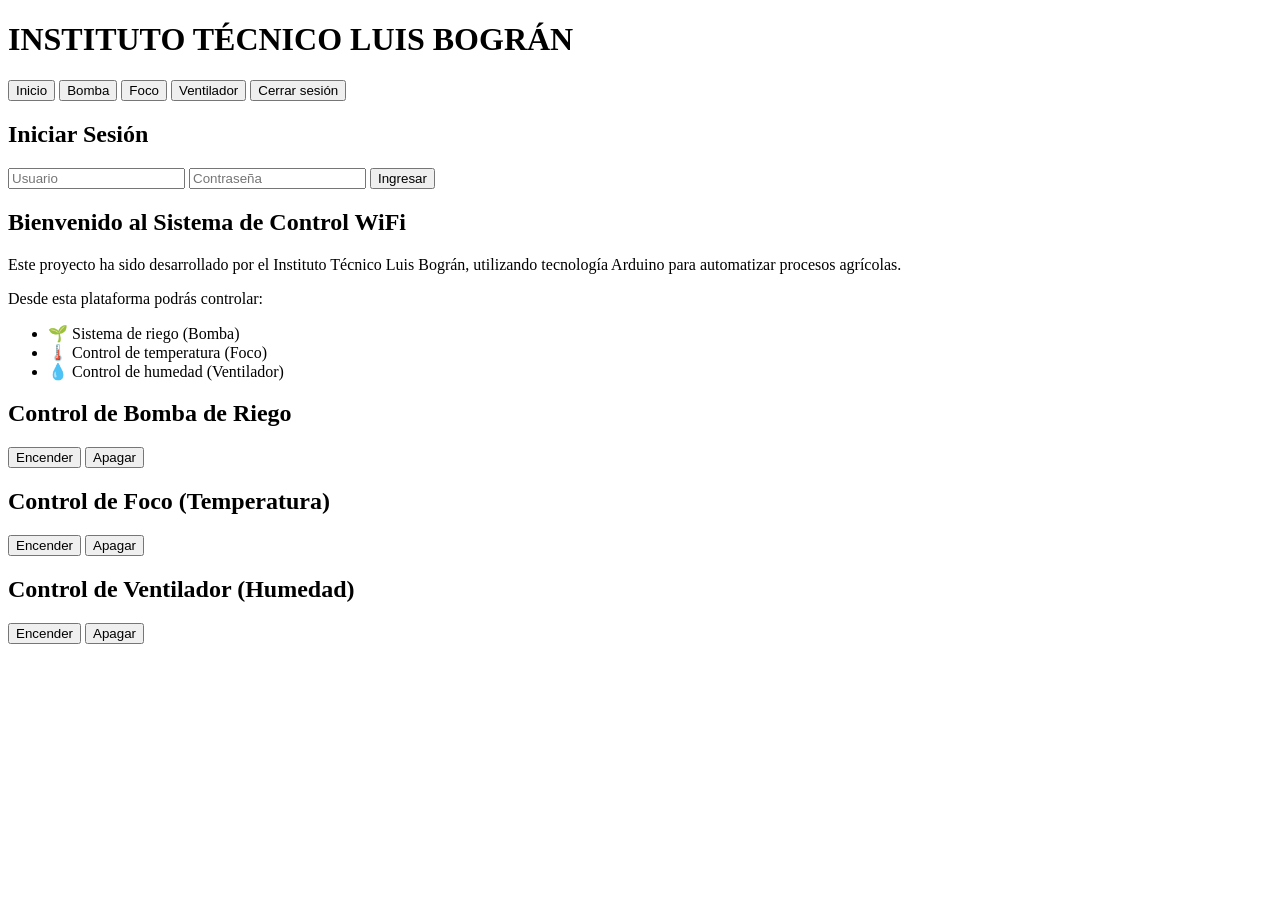
==== index.html @ 55f44f0e "Create index.html" ====
<!DOCTYPE html>
<html lang="es">
<head>
    <meta charset="UTF-8">
    <title>Control Inteligente - ITLB</title>
    <link rel="stylesheet" href="styles.css">
</head>
<body>

<header>
    <h1>INSTITUTO TÉCNICO LUIS BOGRÁN</h1>
    <nav>
        <button onclick="mostrarSeccion('inicio')">Inicio</button>
        <button onclick="mostrarSeccion('bomba')">Bomba</button>
        <button onclick="mostrarSeccion('foco')">Foco</button>
        <button onclick="mostrarSeccion('ventilador')">Ventilador</button>
        <button onclick="cerrarSesion()">Cerrar sesión</button>
    </nav>
</header>

<main id="contenido">

    <!-- LOGIN -->
    <div id="login">
        <h2>Iniciar Sesión</h2>
        <input type="text" id="usuario" placeholder="Usuario">
        <input type="password" id="password" placeholder="Contraseña">
        <button onclick="login()">Ingresar</button>
        <p id="error"></p>
    </div>

    <!-- INICIO -->
    <section id="inicio" class="seccion oculto">
        <h2>Bienvenido al Sistema de Control WiFi</h2>
        <p>
            Este proyecto ha sido desarrollado por el Instituto Técnico Luis Bográn,
            utilizando tecnología Arduino para automatizar procesos agrícolas.
        </p>
        <p>
            Desde esta plataforma podrás controlar:
        </p>
        <ul>
            <li>🌱 Sistema de riego (Bomba)</li>
            <li>🌡️ Control de temperatura (Foco)</li>
            <li>💧 Control de humedad (Ventilador)</li>
        </ul>
    </section>

    <!-- BOMBA -->
    <section id="bomba" class="seccion oculto">
        <h2>Control de Bomba de Riego</h2>
        <button onclick="enviarComando('BOMBA_ON')">Encender</button>
        <button onclick="enviarComando('BOMBA_OFF')">Apagar</button>
    </section>

    <!-- FOCO -->
    <section id="foco" class="seccion oculto">
        <h2>Control de Foco (Temperatura)</h2>
        <button onclick="enviarComando('FOCO_ON')">Encender</button>
        <button onclick="enviarComando('FOCO_OFF')">Apagar</button>
    </section>

    <!-- VENTILADOR -->
    <section id="ventilador" class="seccion oculto">
        <h2>Control de Ventilador (Humedad)</h2>
        <button onclick="enviarComando('VENT_ON')">Encender</button>
        <button onclick="enviarComando('VENT_OFF')">Apagar</button>
    </section>

</main>

<script src="script.js"></script>
</body>
</html>
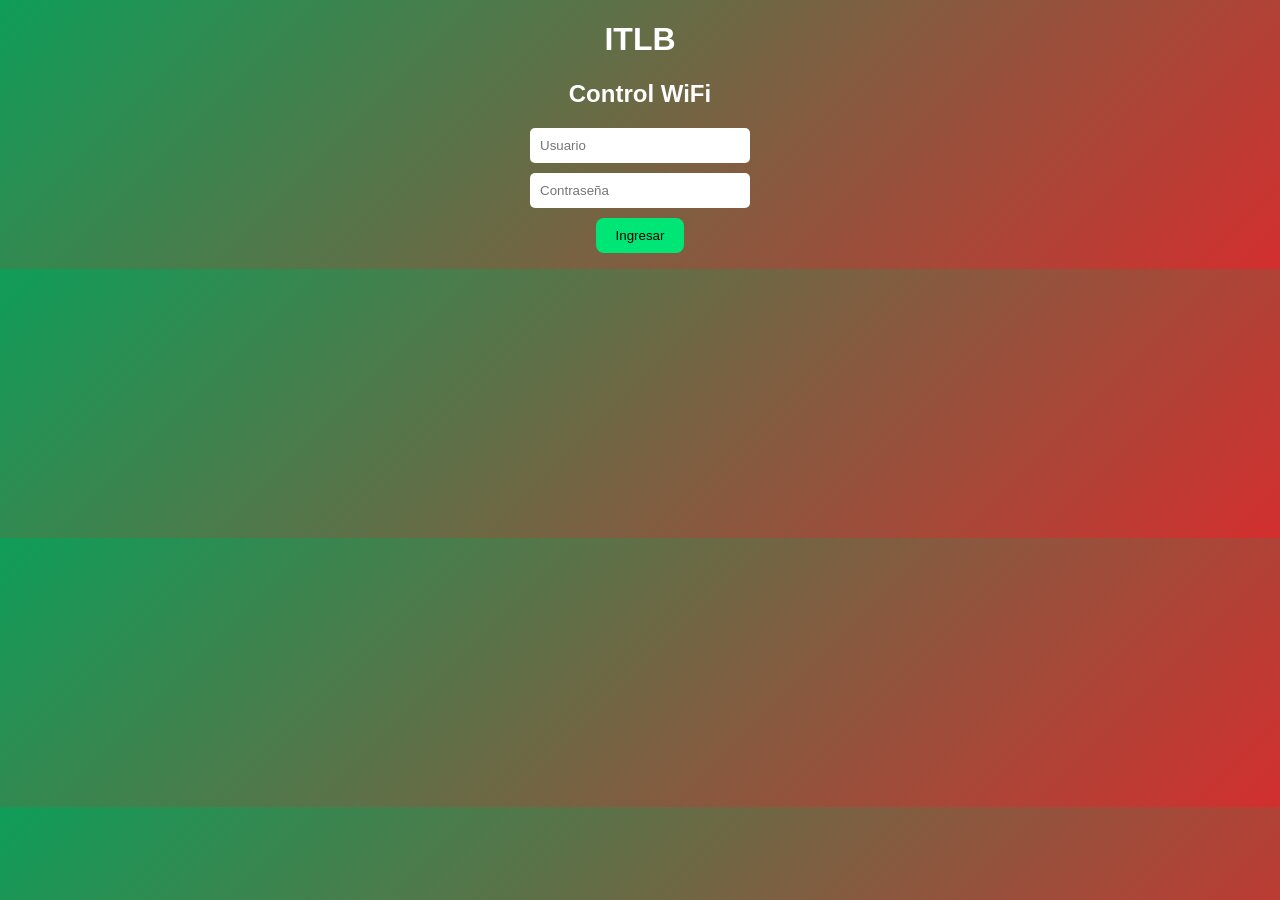
==== commit dbcde233: "Update index.html for login page layoutin" ====
--- a/index.html
+++ b/index.html
@@ -1,73 +1,22 @@
 <!DOCTYPE html>
 <html lang="es">
 <head>
-    <meta charset="UTF-8">
-    <title>Control Inteligente - ITLB</title>
-    <link rel="stylesheet" href="styles.css">
+<meta charset="UTF-8">
+<title>Login - ITLB</title>
+<link rel="stylesheet" href="styles.css">
 </head>
-<body>
+<body class="login-body">
 
-<header>
-    <h1>INSTITUTO TÉCNICO LUIS BOGRÁN</h1>
-    <nav>
-        <button onclick="mostrarSeccion('inicio')">Inicio</button>
-        <button onclick="mostrarSeccion('bomba')">Bomba</button>
-        <button onclick="mostrarSeccion('foco')">Foco</button>
-        <button onclick="mostrarSeccion('ventilador')">Ventilador</button>
-        <button onclick="cerrarSesion()">Cerrar sesión</button>
-    </nav>
-</header>
+<div class="login-container">
+    <h1>ITLB</h1>
+    <h2>Control WiFi</h2>
 
-<main id="contenido">
+    <input type="text" id="usuario" placeholder="Usuario">
+    <input type="password" id="password" placeholder="Contraseña">
 
-    <!-- LOGIN -->
-    <div id="login">
-        <h2>Iniciar Sesión</h2>
-        <input type="text" id="usuario" placeholder="Usuario">
-        <input type="password" id="password" placeholder="Contraseña">
-        <button onclick="login()">Ingresar</button>
-        <p id="error"></p>
-    </div>
-
-    <!-- INICIO -->
-    <section id="inicio" class="seccion oculto">
-        <h2>Bienvenido al Sistema de Control WiFi</h2>
-        <p>
-            Este proyecto ha sido desarrollado por el Instituto Técnico Luis Bográn,
-            utilizando tecnología Arduino para automatizar procesos agrícolas.
-        </p>
-        <p>
-            Desde esta plataforma podrás controlar:
-        </p>
-        <ul>
-            <li>🌱 Sistema de riego (Bomba)</li>
-            <li>🌡️ Control de temperatura (Foco)</li>
-            <li>💧 Control de humedad (Ventilador)</li>
-        </ul>
-    </section>
-
-    <!-- BOMBA -->
-    <section id="bomba" class="seccion oculto">
-        <h2>Control de Bomba de Riego</h2>
-        <button onclick="enviarComando('BOMBA_ON')">Encender</button>
-        <button onclick="enviarComando('BOMBA_OFF')">Apagar</button>
-    </section>
-
-    <!-- FOCO -->
-    <section id="foco" class="seccion oculto">
-        <h2>Control de Foco (Temperatura)</h2>
-        <button onclick="enviarComando('FOCO_ON')">Encender</button>
-        <button onclick="enviarComando('FOCO_OFF')">Apagar</button>
-    </section>
-
-    <!-- VENTILADOR -->
-    <section id="ventilador" class="seccion oculto">
-        <h2>Control de Ventilador (Humedad)</h2>
-        <button onclick="enviarComando('VENT_ON')">Encender</button>
-        <button onclick="enviarComando('VENT_OFF')">Apagar</button>
-    </section>
-
-</main>
+    <button onclick="login()">Ingresar</button>
+    <p id="error"></p>
+</div>
 
 <script src="script.js"></script>
 </body>
--- a/styles.css
+++ b/styles.css
@@ -0,0 +1,65 @@
+body {
+    font-family: Arial, sans-serif;
+    margin: 0;
+    background: linear-gradient(135deg, #0f9d58, #d32f2f);
+    color: white;
+    text-align: center;
+}
+
+header {
+    background: rgba(0,0,0,0.6);
+    padding: 15px;
+}
+
+nav button {
+    margin: 5px;
+    padding: 10px 15px;
+    border: none;
+    background: #00c853;
+    color: white;
+    border-radius: 8px;
+    cursor: pointer;
+}
+
+nav button:hover {
+    background: #ff1744;
+}
+
+main {
+    padding: 20px;
+}
+
+input {
+    display: block;
+    margin: 10px auto;
+    padding: 10px;
+    width: 200px;
+    border-radius: 5px;
+    border: none;
+}
+
+button {
+    padding: 10px 20px;
+    border: none;
+    background: #00e676;
+    color: black;
+    border-radius: 8px;
+    cursor: pointer;
+}
+
+button:hover {
+    background: #ff5252;
+    color: white;
+}
+
+.seccion {
+    margin-top: 20px;
+}
+
+.oculto {
+    display: none;
+}
+
+#error {
+    color: yellow;
+}
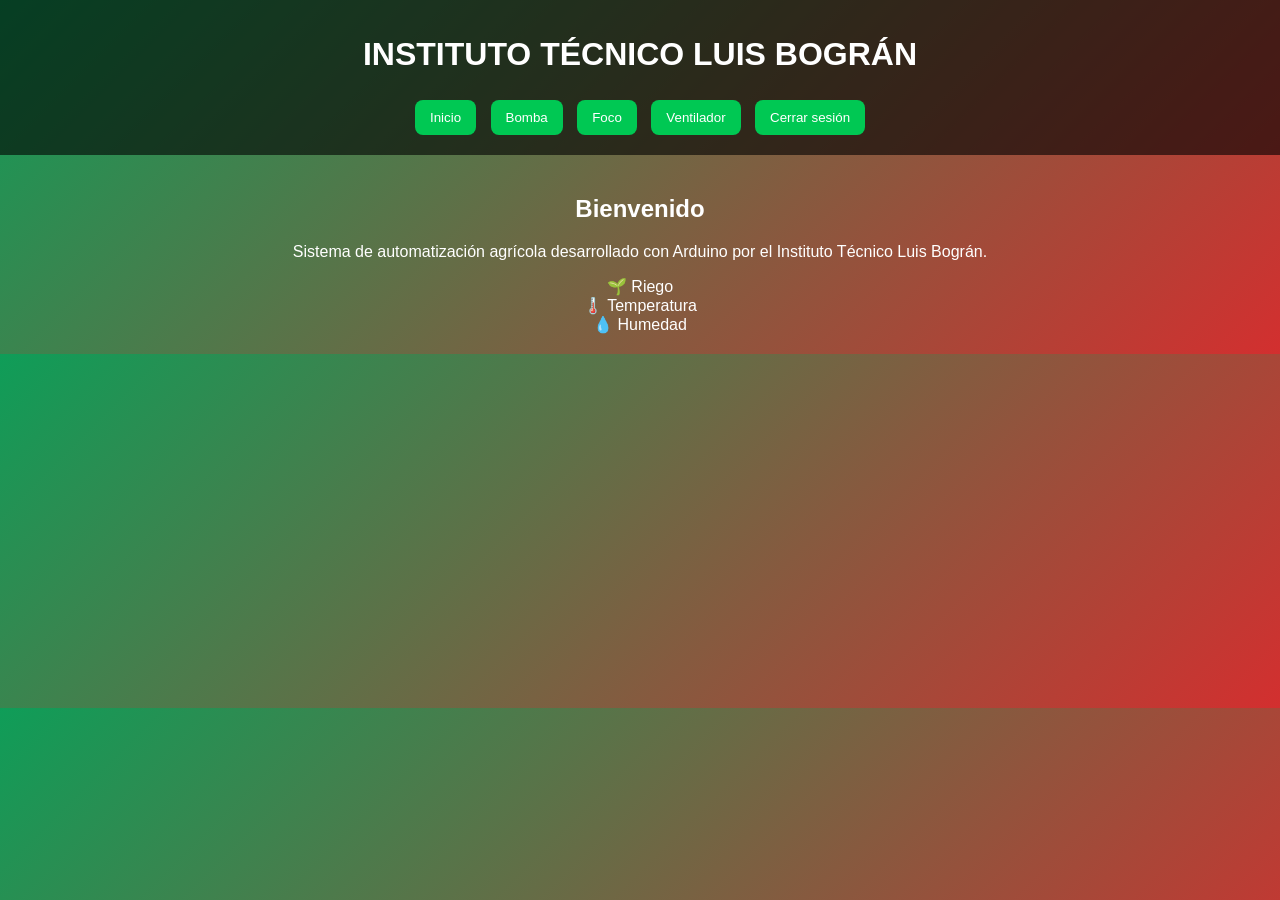
==== commit cea9a1e2: "Update HTML structure for WiFi control interface" ====
--- a/index.html
+++ b/index.html
@@ -2,21 +2,69 @@
 <html lang="es">
 <head>
 <meta charset="UTF-8">
-<title>Login - ITLB</title>
+<title>Control WiFi - ITLB</title>
 <link rel="stylesheet" href="styles.css">
 </head>
-<body class="login-body">
+<body onload="protegerPagina()">
 
-<div class="login-container">
-    <h1>ITLB</h1>
-    <h2>Control WiFi</h2>
+<header>
+    <h1>INSTITUTO TÉCNICO LUIS BOGRÁN</h1>
+    <nav>
+        <button onclick="mostrarSeccion('inicio')">Inicio</button>
+        <button onclick="mostrarSeccion('bomba')">Bomba</button>
+        <button onclick="mostrarSeccion('foco')">Foco</button>
+        <button onclick="mostrarSeccion('ventilador')">Ventilador</button>
+        <button onclick="cerrarSesion()">Cerrar sesión</button>
+    </nav>
+</header>
 
-    <input type="text" id="usuario" placeholder="Usuario">
-    <input type="password" id="password" placeholder="Contraseña">
+<main>
 
-    <button onclick="login()">Ingresar</button>
-    <p id="error"></p>
-</div>
+    <!-- INICIO -->
+    <section id="inicio" class="seccion">
+        <div class="card">
+            <h2>Bienvenido</h2>
+            <p>
+                Sistema de automatización agrícola desarrollado con Arduino
+                por el Instituto Técnico Luis Bográn.
+            </p>
+
+            <div class="grid">
+                <div class="card-btn" onclick="mostrarSeccion('bomba')">🌱 Riego</div>
+                <div class="card-btn" onclick="mostrarSeccion('foco')">🌡️ Temperatura</div>
+                <div class="card-btn" onclick="mostrarSeccion('ventilador')">💧 Humedad</div>
+            </div>
+        </div>
+    </section>
+
+    <!-- BOMBA -->
+    <section id="bomba" class="seccion oculto">
+        <div class="card">
+            <h2>Bomba de Riego</h2>
+            <button class="on" onclick="enviarComando('BOMBA_ON')">Encender</button>
+            <button class="off" onclick="enviarComando('BOMBA_OFF')">Apagar</button>
+        </div>
+    </section>
+
+    <!-- FOCO -->
+    <section id="foco" class="seccion oculto">
+        <div class="card">
+            <h2>Foco (Temperatura)</h2>
+            <button class="on" onclick="enviarComando('FOCO_ON')">Encender</button>
+            <button class="off" onclick="enviarComando('FOCO_OFF')">Apagar</button>
+        </div>
+    </section>
+
+    <!-- VENTILADOR -->
+    <section id="ventilador" class="seccion oculto">
+        <div class="card">
+            <h2>Ventilador (Humedad)</h2>
+            <button class="on" onclick="enviarComando('VENT_ON')">Encender</button>
+            <button class="off" onclick="enviarComando('VENT_OFF')">Apagar</button>
+        </div>
+    </section>
+
+</main>
 
 <script src="script.js"></script>
 </body>
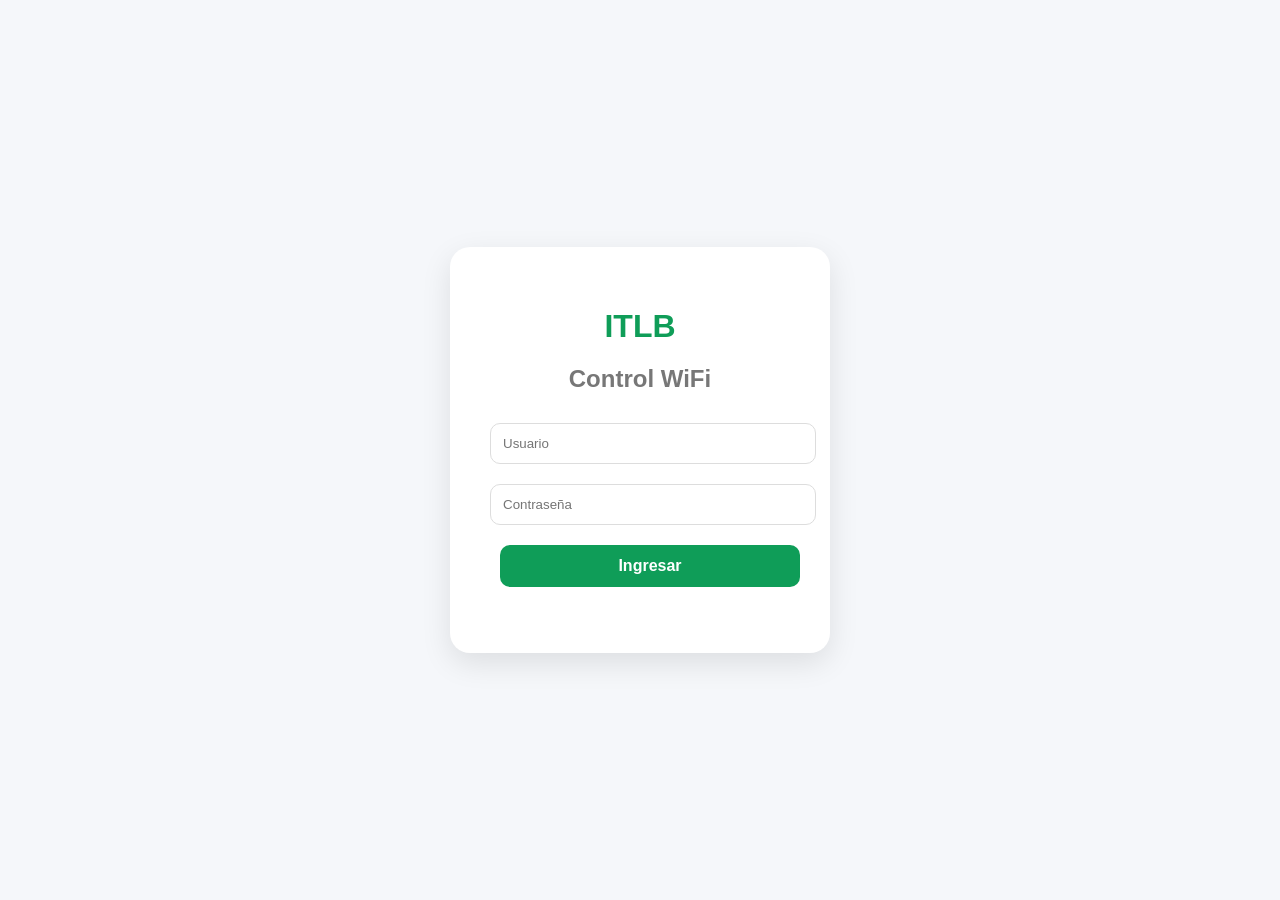
==== commit dd02579f: "Actualizar index.html" ====
--- a/index.html
+++ b/index.html
@@ -41,8 +41,8 @@
     <section id="bomba" class="seccion oculto">
         <div class="card">
             <h2>Bomba de Riego</h2>
-            <button class="on" onclick="enviarComando('BOMBA_ON')">Encender</button>
-            <button class="off" onclick="enviarComando('BOMBA_OFF')">Apagar</button>
+            <button class="on" onclick="enviarComando('BM_ON')">Encender</button>
+            <button class="off" onclick="enviarComando('BM_OFF')">Apagar</button>
         </div>
     </section>
 
@@ -50,8 +50,8 @@
     <section id="foco" class="seccion oculto">
         <div class="card">
             <h2>Foco (Temperatura)</h2>
-            <button class="on" onclick="enviarComando('FOCO_ON')">Encender</button>
-            <button class="off" onclick="enviarComando('FOCO_OFF')">Apagar</button>
+            <button class="on" onclick="enviarComando('FO_ON')">Encender</button>
+            <button class="off" onclick="enviarComando('FO_OFF')">Apagar</button>
         </div>
     </section>
 
@@ -59,8 +59,8 @@
     <section id="ventilador" class="seccion oculto">
         <div class="card">
             <h2>Ventilador (Humedad)</h2>
-            <button class="on" onclick="enviarComando('VENT_ON')">Encender</button>
-            <button class="off" onclick="enviarComando('VENT_OFF')">Apagar</button>
+            <button class="on" onclick="enviarComando('VEN_ON')">Encender</button>
+            <button class="off" onclick="enviarComando('VEN_OFF')">Apagar</button>
         </div>
     </section>
 
--- a/styles.css
+++ b/styles.css
@@ -1,65 +1,177 @@
+/* FUENTE Y BASE */
 body {
-    font-family: Arial, sans-serif;
     margin: 0;
-    background: linear-gradient(135deg, #0f9d58, #d32f2f);
-    color: white;
-    text-align: center;
+    font-family: 'Segoe UI', Tahoma, sans-serif;
+    background: #f5f7fa;
+    color: #333;
 }
 
+/* LOGIN */
+.login-body {
+    display: flex;
+    justify-content: center;
+    align-items: center;
+    height: 100vh;
+}
+
+.login-container {
+    background: white;
+    padding: 40px;
+    border-radius: 20px;
+    width: 300px;
+    text-align: center;
+    box-shadow: 0 10px 30px rgba(0,0,0,0.1);
+}
+
+.login-container h1 {
+    color: #0f9d58;
+    margin-bottom: 5px;
+}
+
+.login-container h2 {
+    color: #777;
+    margin-bottom: 20px;
+}
+
+/* INPUTS */
+input {
+    width: 100%;
+    padding: 12px;
+    margin: 10px 0;
+    border-radius: 10px;
+    border: 1px solid #ddd;
+    outline: none;
+}
+
+input:focus {
+    border-color: #0f9d58;
+}
+
+/* BOTÓN LOGIN */
+.login-container button {
+    width: 100%;
+    padding: 12px;
+    border-radius: 10px;
+    border: none;
+    background: #0f9d58;
+    color: white;
+    font-weight: bold;
+    cursor: pointer;
+}
+
+.login-container button:hover {
+    background: #d32f2f;
+}
+
+/* HEADER */
 header {
-    background: rgba(0,0,0,0.6);
+    background: white;
     padding: 15px;
+    box-shadow: 0 2px 10px rgba(0,0,0,0.05);
+}
+
+header h1 {
+    margin: 0;
+    text-align: center;
+    color: #0f9d58;
+}
+
+/* NAV */
+nav {
+    display: flex;
+    justify-content: center;
+    flex-wrap: wrap;
+    margin-top: 10px;
 }
 
 nav button {
     margin: 5px;
     padding: 10px 15px;
+    border-radius: 20px;
     border: none;
-    background: #00c853;
-    color: white;
-    border-radius: 8px;
+    background: #e8f5e9;
+    color: #0f9d58;
     cursor: pointer;
+    transition: 0.3s;
 }
 
 nav button:hover {
-    background: #ff1744;
-}
-
-main {
-    padding: 20px;
-}
-
-input {
-    display: block;
-    margin: 10px auto;
-    padding: 10px;
-    width: 200px;
-    border-radius: 5px;
-    border: none;
-}
-
-button {
-    padding: 10px 20px;
-    border: none;
-    background: #00e676;
-    color: black;
-    border-radius: 8px;
-    cursor: pointer;
-}
-
-button:hover {
-    background: #ff5252;
+    background: #0f9d58;
     color: white;
 }
 
-.seccion {
-    margin-top: 20px;
+/* TARJETAS */
+.card {
+    margin: 30px auto;
+    padding: 25px;
+    width: 90%;
+    max-width: 500px;
+    background: white;
+    border-radius: 20px;
+    box-shadow: 0 10px 25px rgba(0,0,0,0.08);
+    text-align: center;
 }
 
+/* GRID */
+.grid {
+    display: flex;
+    gap: 15px;
+    justify-content: center;
+    margin-top: 20px;
+    flex-wrap: wrap;
+}
+
+.card-btn {
+    padding: 20px;
+    border-radius: 15px;
+    background: #f1f8f4;
+    cursor: pointer;
+    width: 120px;
+    transition: 0.3s;
+    font-weight: bold;
+}
+
+.card-btn:hover {
+    background: #0f9d58;
+    color: white;
+}
+
+/* BOTONES CONTROL */
+button {
+    margin: 10px;
+    padding: 15px 25px;
+    border-radius: 12px;
+    border: none;
+    cursor: pointer;
+    font-size: 16px;
+    transition: 0.3s;
+}
+
+.on {
+    background: #0f9d58;
+    color: white;
+}
+
+.on:hover {
+    background: #0c7c45;
+}
+
+.off {
+    background: #d32f2f;
+    color: white;
+}
+
+.off:hover {
+    background: #a82222;
+}
+
+/* OCULTAR */
 .oculto {
     display: none;
 }
 
+/* TEXTO ERROR */
 #error {
-    color: yellow;
+    color: red;
+    margin-top: 10px;
 }
